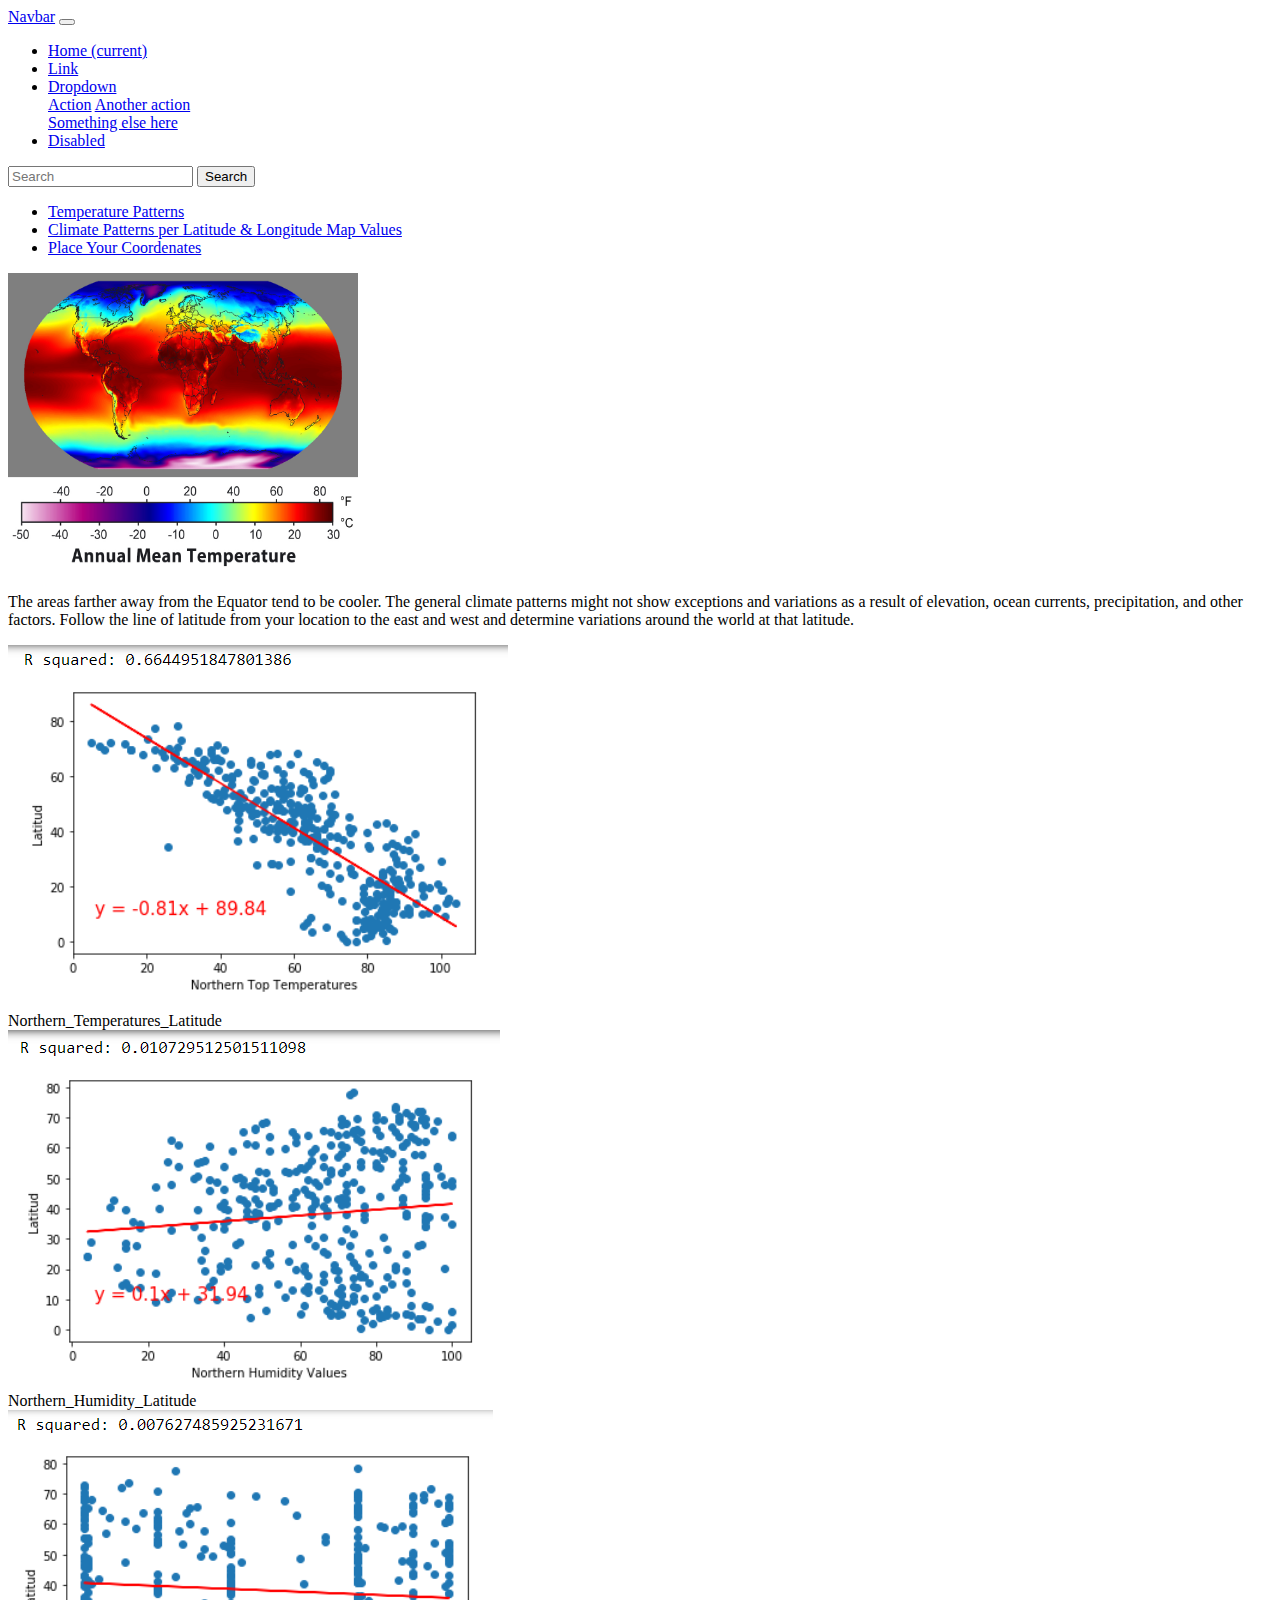
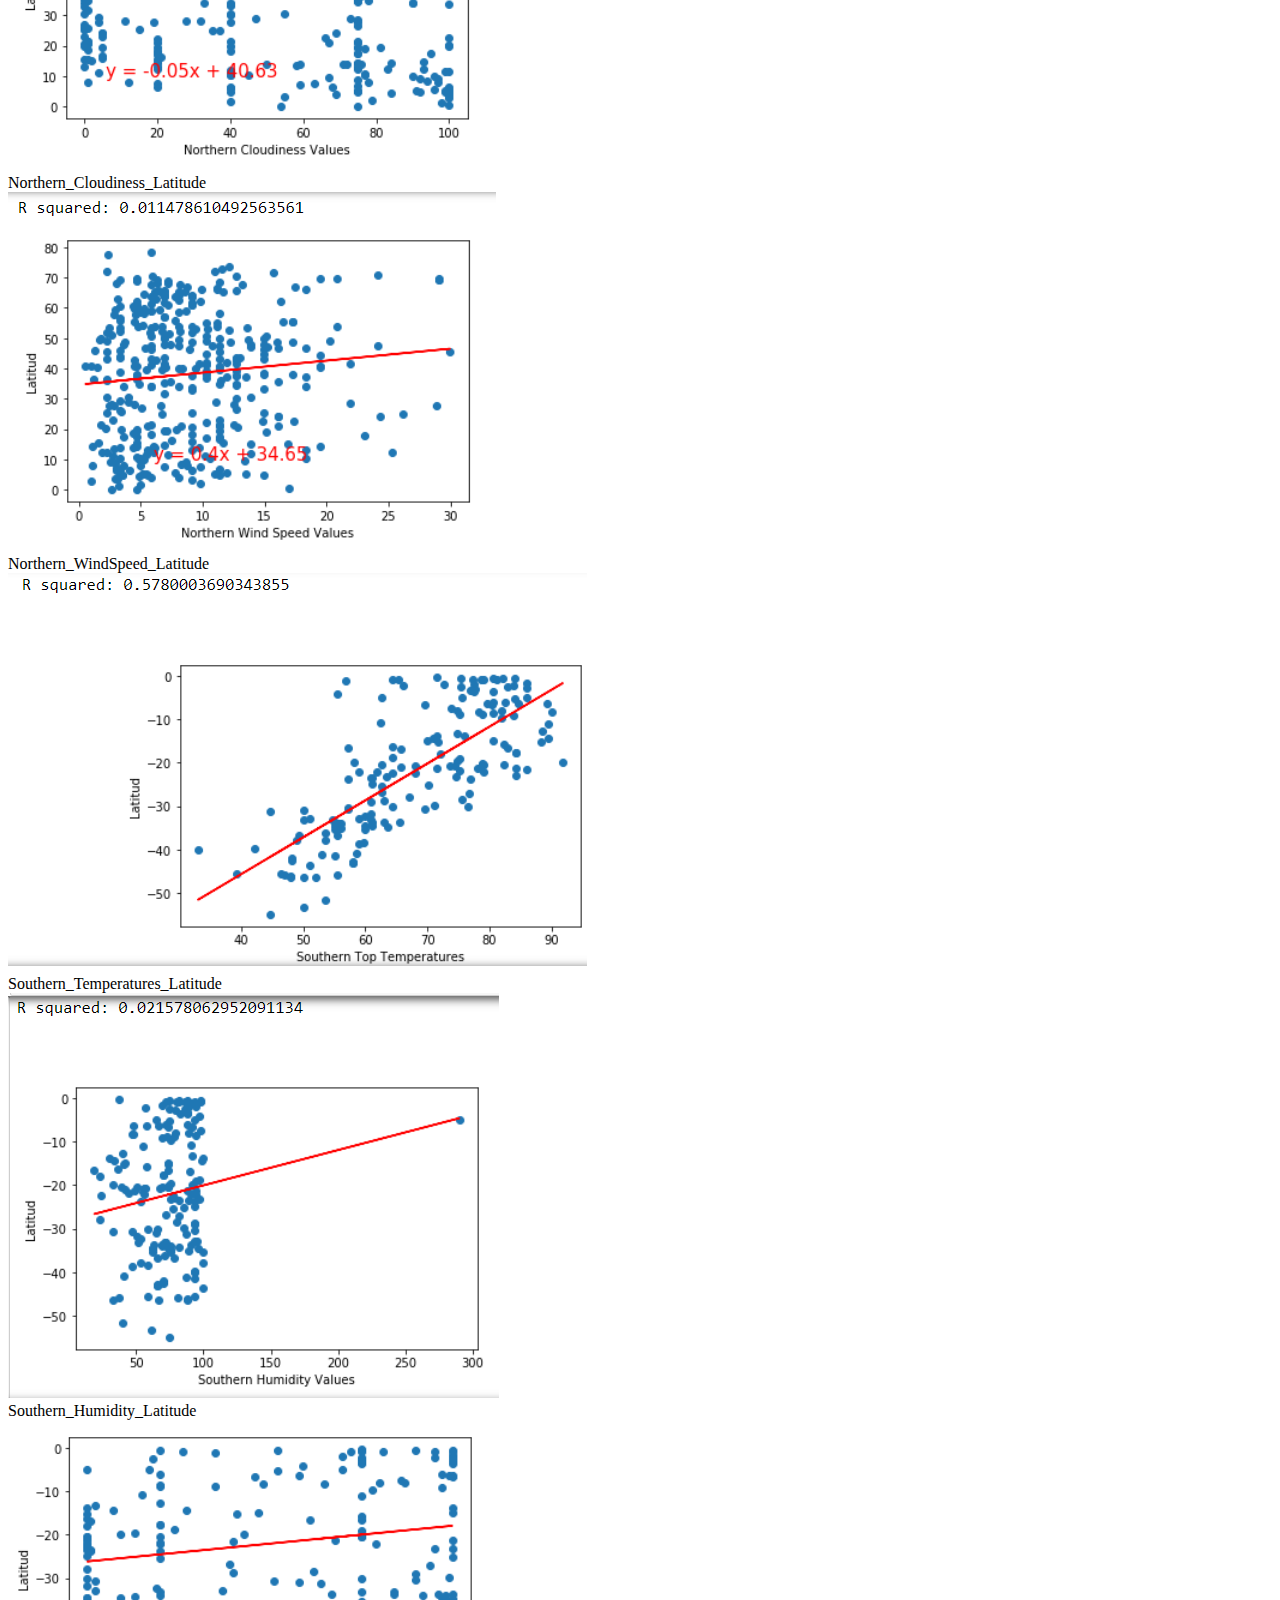
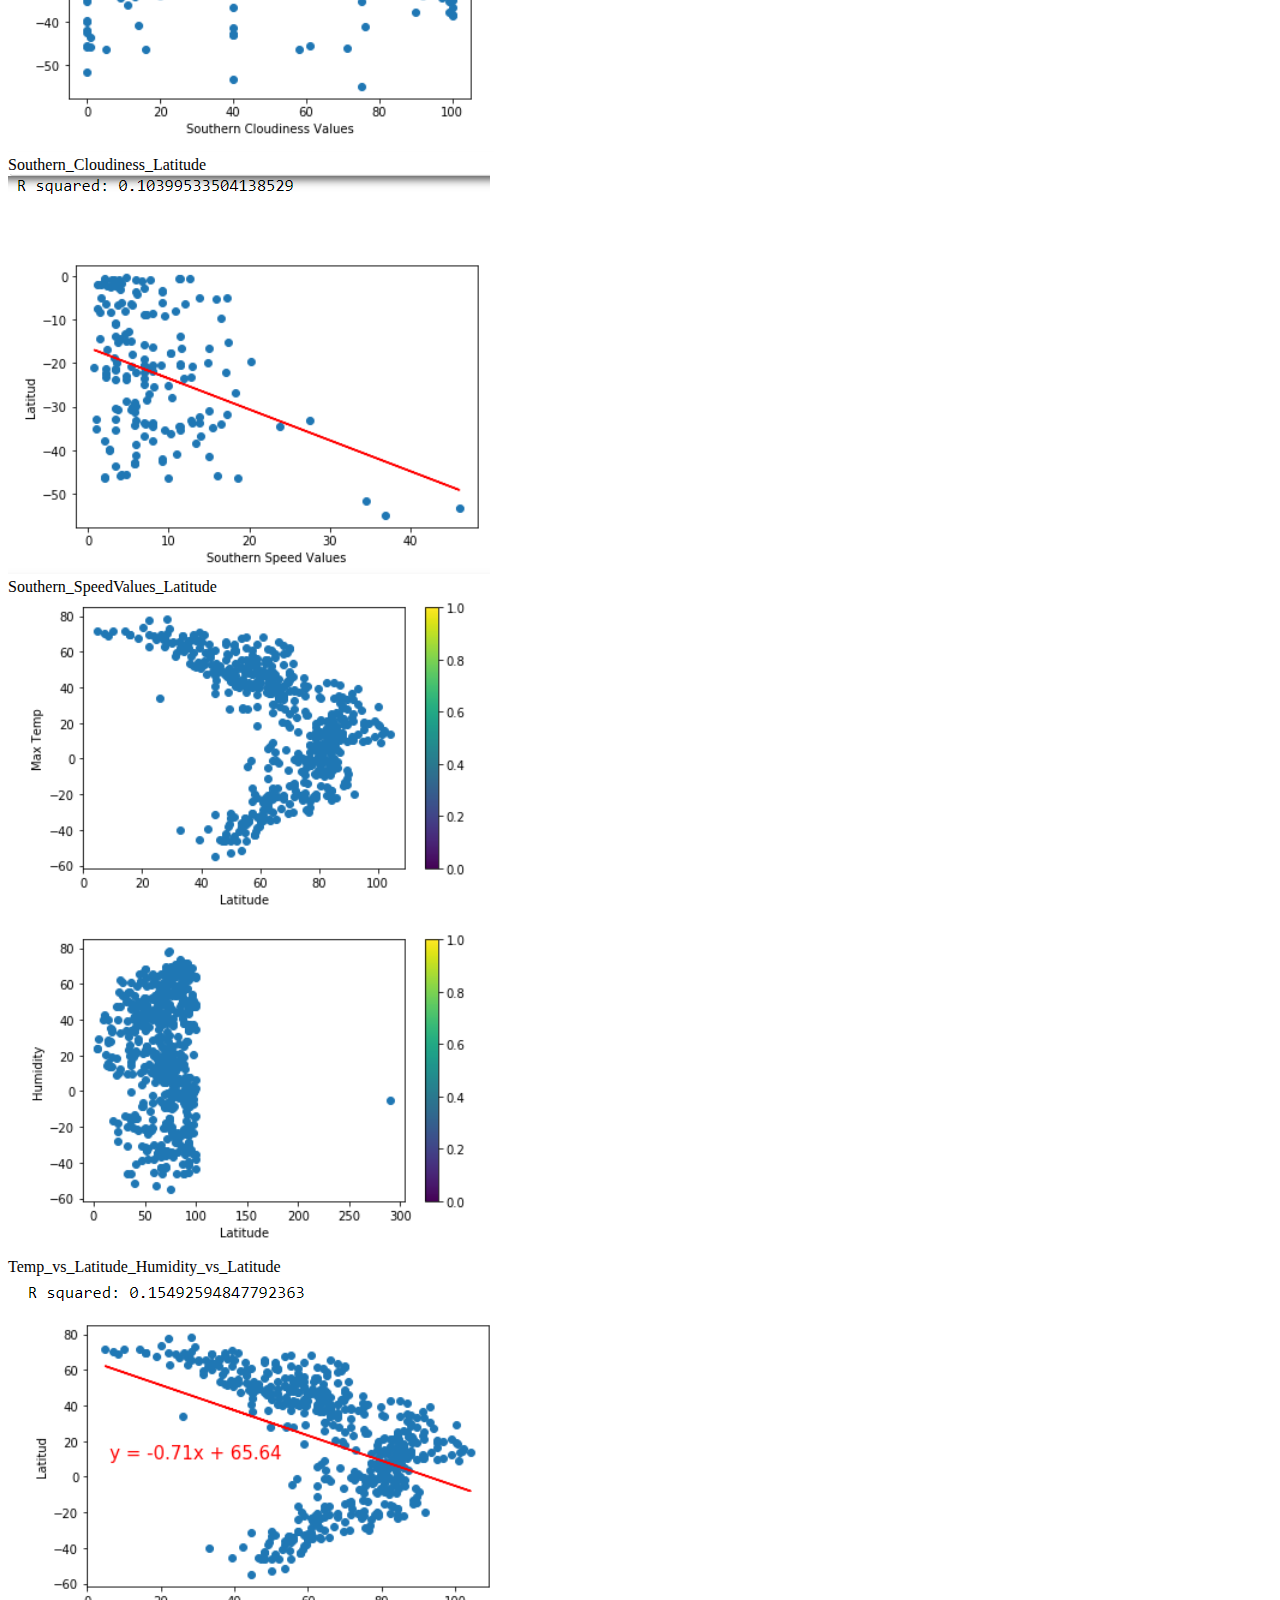
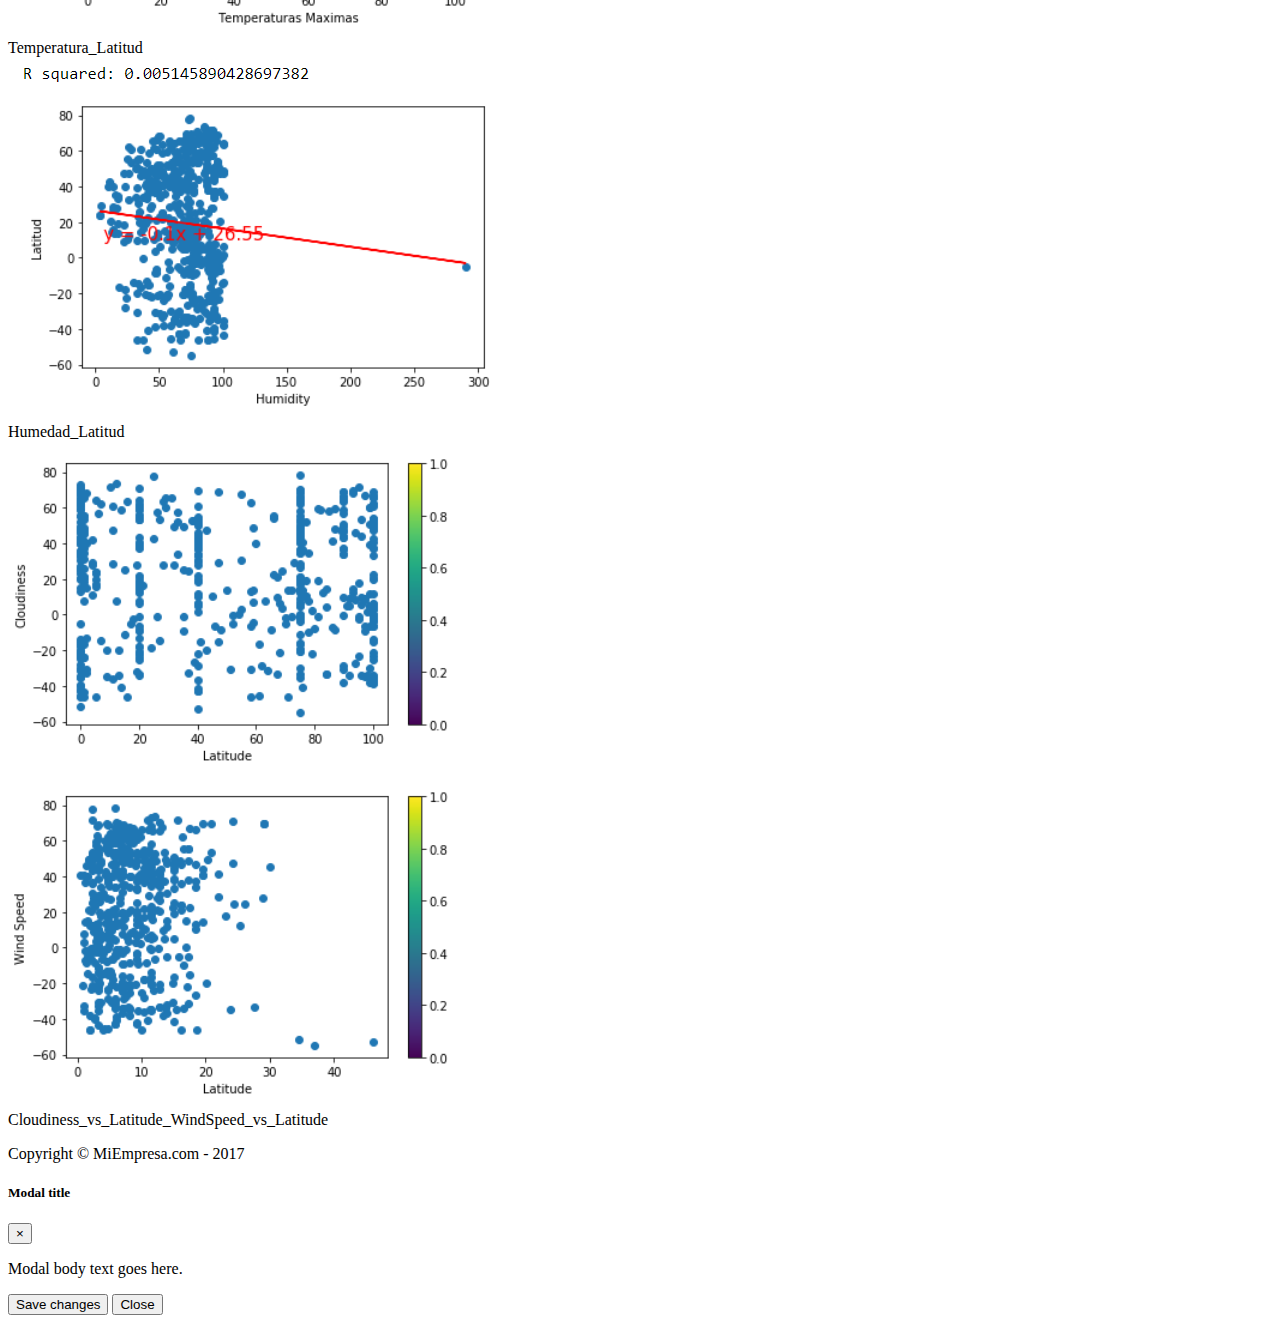
==== WebVisualizations/index3.html @ bb066802 "Add files via upload" ====
<!DOCTYPE html>
<html>

<head>
    <title>Bootstrap 4</title>
    <meta name="viewport" content="width=device-width, initial-scale=1, shrink-to-fit=no">
    <!-- Bootstrap -->
    <link rel="stylesheet" type="text/css" href="css/bootstrap.min.css">
    <link rel="stylesheet" type="text/css" href="css/main.css">
</head>

<body>
    <header class="header">
        <div class="container">
            <nav class="navbar navbar-expand-lg navbar-light">
                <a class="navbar-brand" href="#">Navbar</a>
                <button class="navbar-toggler" type="button" data-toggle="collapse" data-target="#navbarSupportedContent" aria-controls="navbarSupportedContent"
                    aria-expanded="false" aria-label="Toggle navigation">
                    <span class="navbar-toggler-icon"></span>
                </button>

                <div class="collapse navbar-collapse" id="navbarSupportedContent">
                    <ul class="navbar-nav mr-auto">
                        <li class="nav-item">
                            <a class="nav-link" href="#">Home
                                <span class="sr-only">(current)</span>
                            </a>
							
                        </li>
                        <li class="nav-item">
                            <a class="nav-link" href="#">Link</a>
                        </li>
                        <li class="nav-item dropdown">
                            <a class="nav-link dropdown-toggle" href="#" id="navbarDropdown" role="button" data-toggle="dropdown" aria-haspopup="true"
                                aria-expanded="false">
                                Dropdown
                            </a>
                            <div class="dropdown-menu" aria-labelledby="navbarDropdown">
                                <a class="dropdown-item" href="#">Action</a>
                                <a class="dropdown-item" href="#">Another action</a>
                                <div class="dropdown-divider"></div>
                                <a class="dropdown-item" href="#">Something else here</a>
                            </div>
                        </li>
                        <li class="nav-item">
                            <a class="nav-link" href="#">Disabled</a>
                        </li>
                    </ul>
					
                    <form class="form-inline my-2 my-lg-0">
                        <input class="form-control mr-sm-2" type="search" placeholder="Search" aria-label="Search">
                        <button class="btn btn-outline-success my-2 my-sm-0" type="submit">Search</button>
                    </form>
                </div>
            </nav>
        </div>
    </header>
    <section class="navigation">
        <div class="container">
            <nav class="navigation-nav">
                <ul class="nav justify-content-center">
                    <li class="nav-item active">
                        <a class="nav-link" data-toggle="modal" data-target="#modal-example" href="https://map.worldweatheronline.com/">Temperature Patterns </a>
                    </li>
                    <li class="nav-item">
                        <a class="nav-link" href="https://open.oregonstate.education/climatechange/chapter/processes/">Climate Patterns per Latitude & Longitude Map Values</a>
                    </li>
                    <li class="nav-item">
                        <a class="nav-link" href="https://mapmaker.nationalgeographic.org/hg97SX770OWCRLi8TLevd8/">Place Your Coordenates</a>
                    </li>
                </ul>
            </nav>
        </div>
    </section>
	<div class="container">
	<div class="container">
		<div class="center">
			<img id="image" src= "Annual_Average_Temperature_Map.jpeg" width= "350" height= "300" alt= Northern Top Temperatures>
		</div>
	<frame src="https://open.oregonstate.education/climatechange/chapter/processes/">
		<p>The areas farther away from the Equator tend to be cooler. The general climate patterns might not show exceptions and variations as a result of elevation, ocean currents, precipitation, and other factors. Follow the line of latitude from your location to the east and west and determine variations around the world at that latitude.</p>
    <main class="main-content my-5">
        <div class="container">
            <div class="row">
                <div class="col-lg-3">
                    <div class="card my-3">
                        <img class="card-img-top" src="Northern_Temperatures_Latitude.PNG" alt="Card image cap">
                        <div class="card-body">
                            <span>Northern_Temperatures_Latitude</span>
                        </div>
                    </div>
                </div>
                <div class="col-lg-3">
                    <div class="card my-3">
                        <img class="card-img-top" src="Northern_Humidity_Latitude.PNG" alt="Card image cap">
                        <div class="card-body">
                            <span>Northern_Humidity_Latitude</span>
                        </div>
                    </div>
                </div>
                <div class="col-lg-3">
                    <div class="card my-3">
                        <img class="card-img-top" src="Northern_Cloudiness_Latitude.PNG" alt="Card image cap">
                        <div class="card-body">
                            <span>Northern_Cloudiness_Latitude</span>
                        </div>
                    </div>
                </div>
                <div class="col-lg-3">
                    <div class="card my-3">
                        <img class="card-img-top" src="Northern_WindSpeed_Latitude.PNG" alt="Card image cap">
                        <div class="card-body">
                            <span>Northern_WindSpeed_Latitude</span>
                        </div>
                    </div>
                </div>
                <div class="col-lg-3">
                    <div class="card my-3">
                        <img class="card-img-top" src="Southern_Temperatures_Latitude.PNG" alt="Card image cap">
                        <div class="card-body">
                            <span>Southern_Temperatures_Latitude</span>
                        </div>
                    </div>
                </div>
                <div class="col-lg-3">
                    <div class="card my-3">
                        <img class="card-img-top" src="Southern_Humidity_Latitude.PNG" alt="Card image cap">
                        <div class="card-body">
                            <span>Southern_Humidity_Latitude</span>
                        </div>
                    </div>
                </div>
                <div class="col-lg-3">
                    <div class="card my-3">
                        <img class="card-img-top" src="Sputhern_Cloudiness_Latitude.PNG" alt="Card image cap">
                        <div class="card-body">
                            <span>Southern_Cloudiness_Latitude</span>
                        </div>
                    </div>
                </div>
                <div class="col-lg-3">
                    <div class="card my-3">
                        <img class="card-img-top" src="Southern_SpeedValues_Latitude.PNG" alt="Card image cap">
                        <div class="card-body">
                            <span>Southern_SpeedValues_Latitude</span>
                        </div>
                    </div>
                </div>
                <div class="col-lg-3">
                    <div class="card my-3">
                        <img class="card-img-top" src="Temp_vs_Latitude_Humidity_vs_Latitude.PNG" alt="Card image cap">
                        <div class="card-body">
                            <span>Temp_vs_Latitude_Humidity_vs_Latitude</span>
                        </div>
                    </div>
                </div>
                <div class="col-lg-3">
                    <div class="card my-3">
                        <img class="card-img-top" src="Temperatura_Latitud.PNG" alt="Card image cap">
                        <div class="card-body">
                            <span>Temperatura_Latitud</span>
                        </div>
                    </div>
                </div>
                <div class="col-lg-3">
                    <div class="card my-3">
                        <img class="card-img-top" src="Humedad_Latitud.PNG" alt="Card image cap">
                        <div class="card-body">
                            <span>Humedad_Latitud</span>
                        </div>
                    </div>
                </div>
				 <div class="col-lg-3">
                    <div class="card my-3">
                        <img class="card-img-top" src="Cloudiness_vs_Latitude_WindSpeed_vs_Latitude.PNG" alt="Card image cap">
                        <div class="card-body">
                            <span>Cloudiness_vs_Latitude_WindSpeed_vs_Latitude</span>
						</div>
					</div>
				</div>
    </main>
    <footer class="footer">
        <div class="container">
            <div class="row">
                <div class="col-lg-12">
                    <p class="text-center">Copyright &copy; MiEmpresa.com - 2017</p>
                </div>
            </div>
        </div>
    </footer>

    <!-- Modal -->
    <div id="modal-example" class="modal" tabindex="-1" role="dialog">
        <div class="modal-dialog" role="document">
            <div class="modal-content">
                <div class="modal-header">
                    <h5 class="modal-title">Modal title</h5>
                    <button type="button" class="close" data-dismiss="modal" aria-label="Close">
                        <span aria-hidden="true">&times;</span>
                    </button>
                </div>
                <div class="modal-body">
                    <p>Modal body text goes here.</p>
                </div>
                <div class="modal-footer">
                    <button type="button" class="btn btn-primary">Save changes</button>
                    <button type="button" class="btn btn-secondary" data-dismiss="modal">Close</button>
                </div>
            </div>
        </div>
    </div>

    <!-- Scripts -->
    <script type="text/javascript" src="js/jquery-3.2.1.slim.min.js"></script>
    <script type="text/javascript" src="js/popper.min.js"></script>
    <script type="text/javascript" src="js/bootstrap.min.js"></script>
    <script type="text/javascript" src="js/main.js"></script>
</body>

</html>
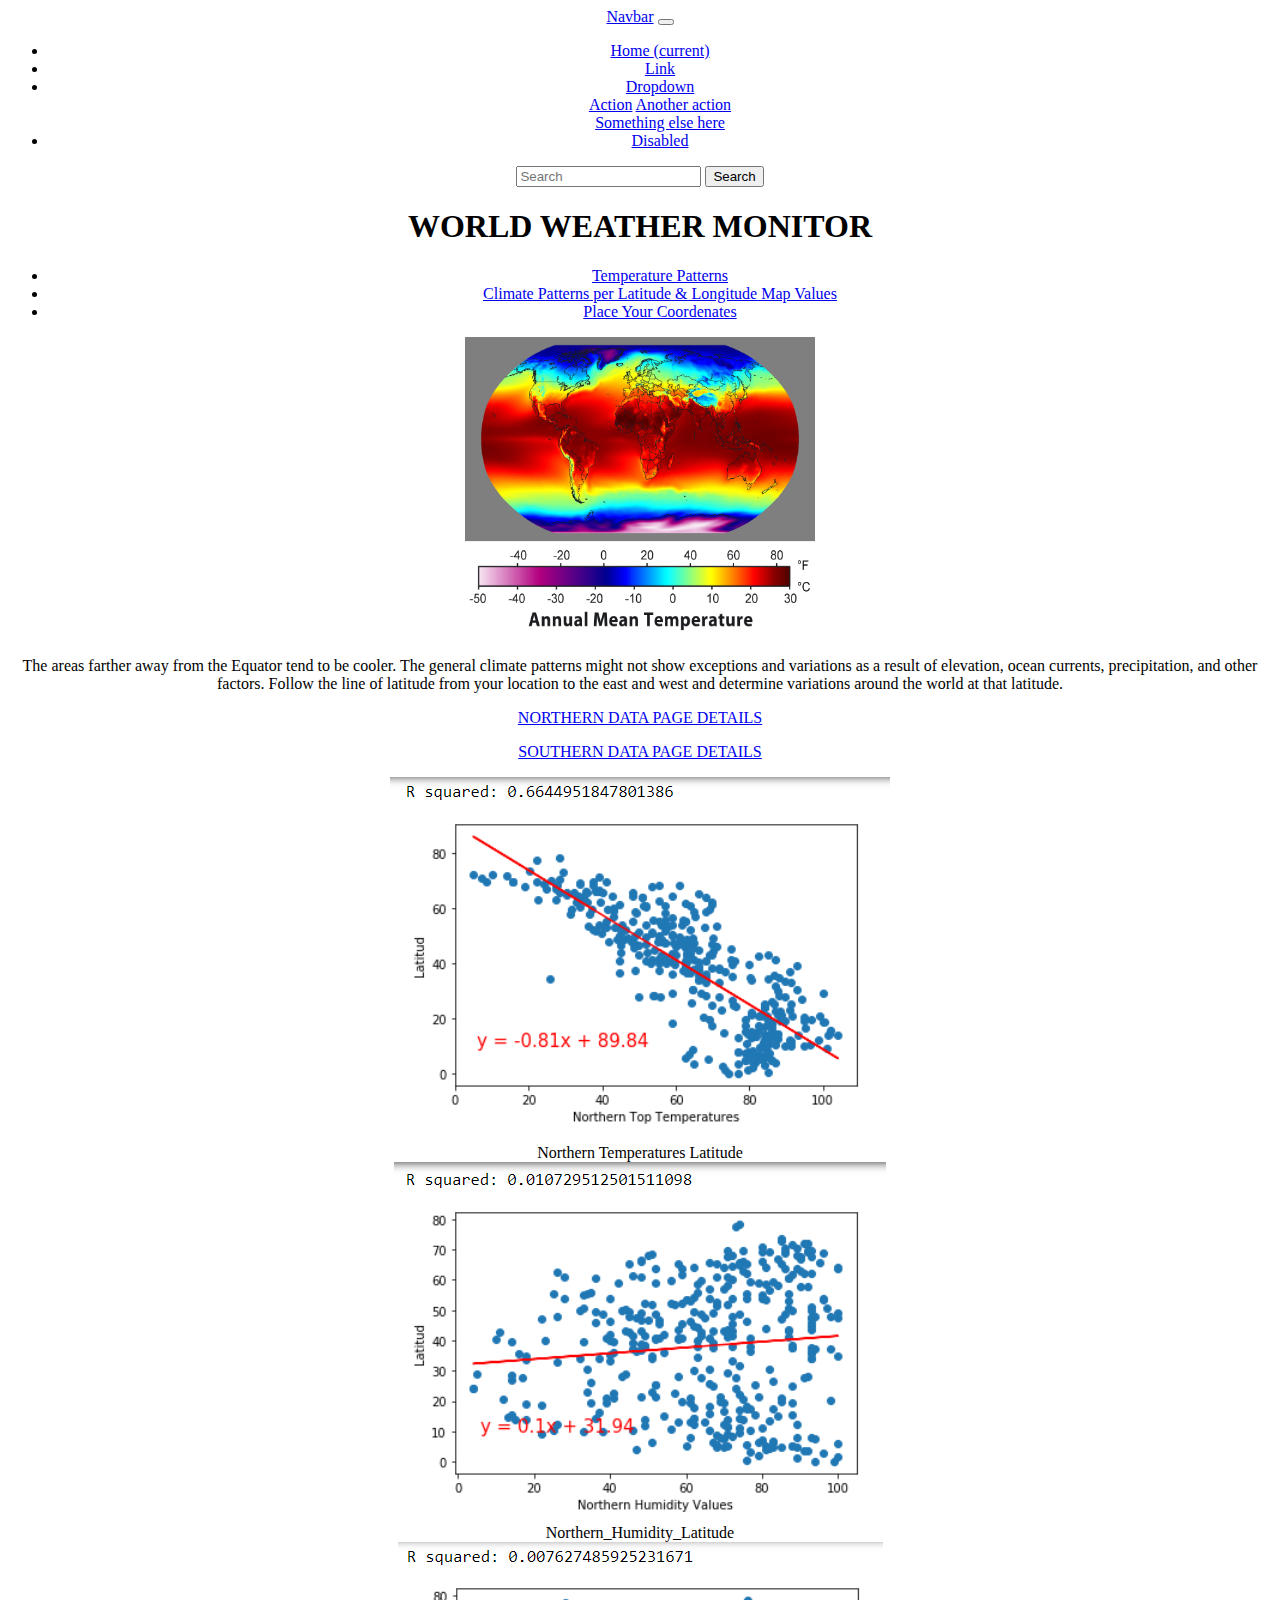
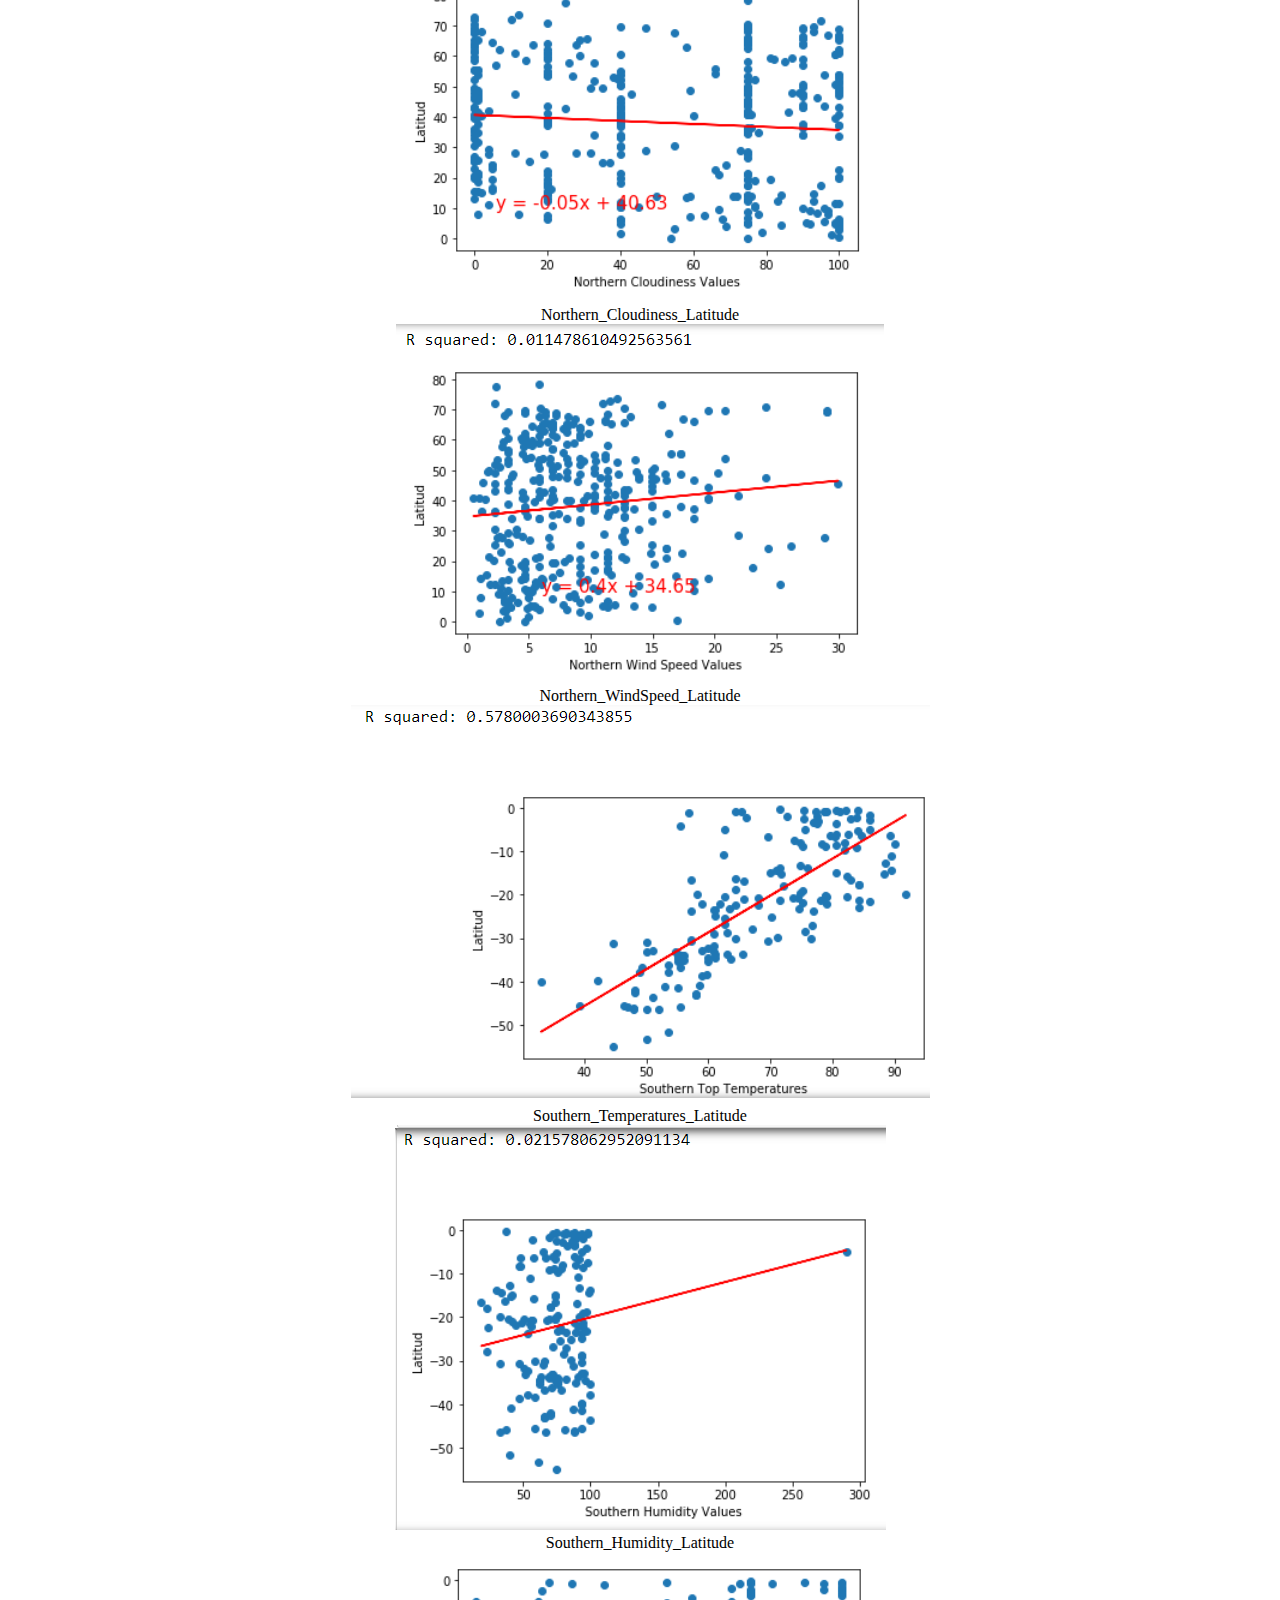
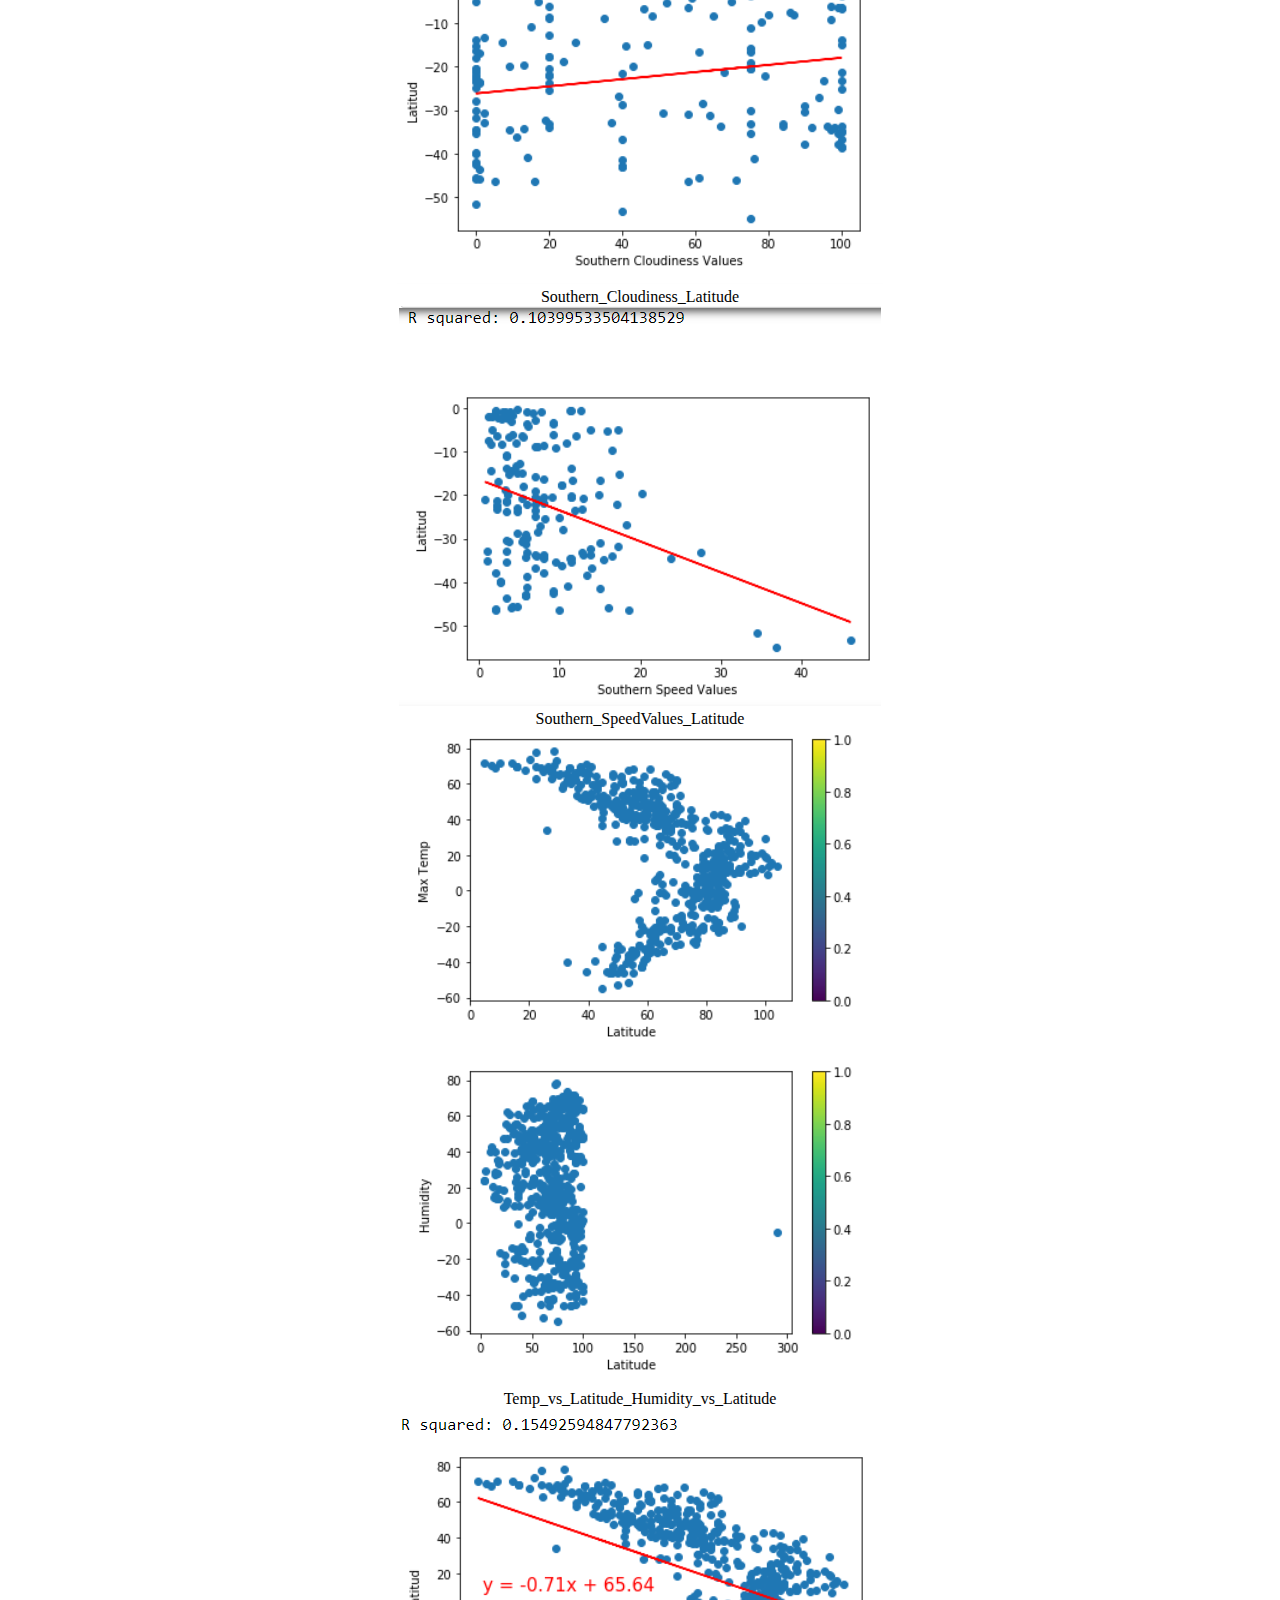
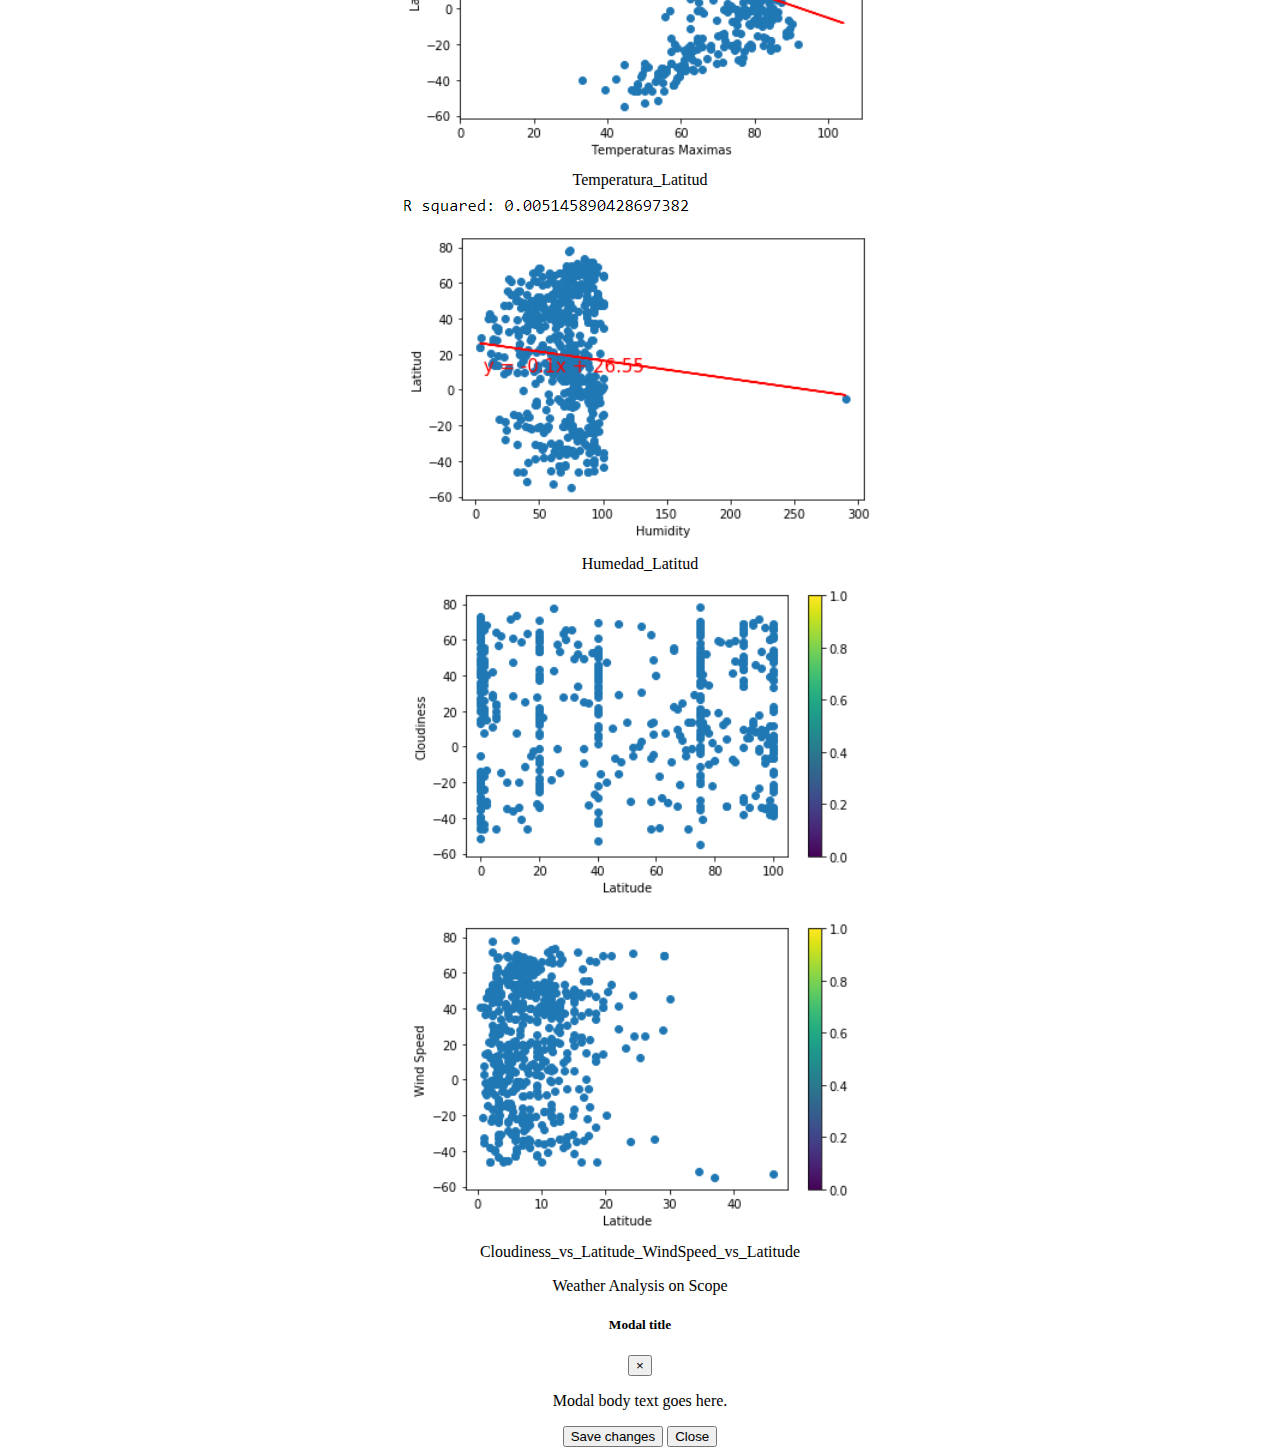
==== commit 6596f6a1: "Update index3.html" ====
--- a/WebVisualizations/index3.html
+++ b/WebVisualizations/index3.html
@@ -57,6 +57,7 @@
     </header>
     <section class="navigation">
         <div class="container">
+	<h1> WORLD WEATHER MONITOR</h1>
             <nav class="navigation-nav">
                 <ul class="nav justify-content-center">
                     <li class="nav-item active">
@@ -76,17 +77,23 @@
 	<div class="container">
 		<div class="center">
 			<img id="image" src= "Annual_Average_Temperature_Map.jpeg" width= "350" height= "300" alt= Northern Top Temperatures>
+			<style type="text/css">
+				body{
+				text-align: center;}
+				}
+				</style>
 		</div>
 	<frame src="https://open.oregonstate.education/climatechange/chapter/processes/">
 		<p>The areas farther away from the Equator tend to be cooler. The general climate patterns might not show exceptions and variations as a result of elevation, ocean currents, precipitation, and other factors. Follow the line of latitude from your location to the east and west and determine variations around the world at that latitude.</p>
     <main class="main-content my-5">
         <div class="container">
+		<a href="Northern_Temperature_Lat.html">NORTHERN DATA PAGE DETAILS</a><p><a href="Southern_Data_Details.html">SOUTHERN DATA PAGE DETAILS</a></p> 
             <div class="row">
                 <div class="col-lg-3">
                     <div class="card my-3">
                         <img class="card-img-top" src="Northern_Temperatures_Latitude.PNG" alt="Card image cap">
                         <div class="card-body">
-                            <span>Northern_Temperatures_Latitude</span>
+                            <span>Northern Temperatures Latitude</span>
                         </div>
                     </div>
                 </div>
@@ -183,7 +190,7 @@
         <div class="container">
             <div class="row">
                 <div class="col-lg-12">
-                    <p class="text-center">Copyright &copy; MiEmpresa.com - 2017</p>
+                    <p class="text-center">Weather Analysis on Scope</p>
                 </div>
             </div>
         </div>
